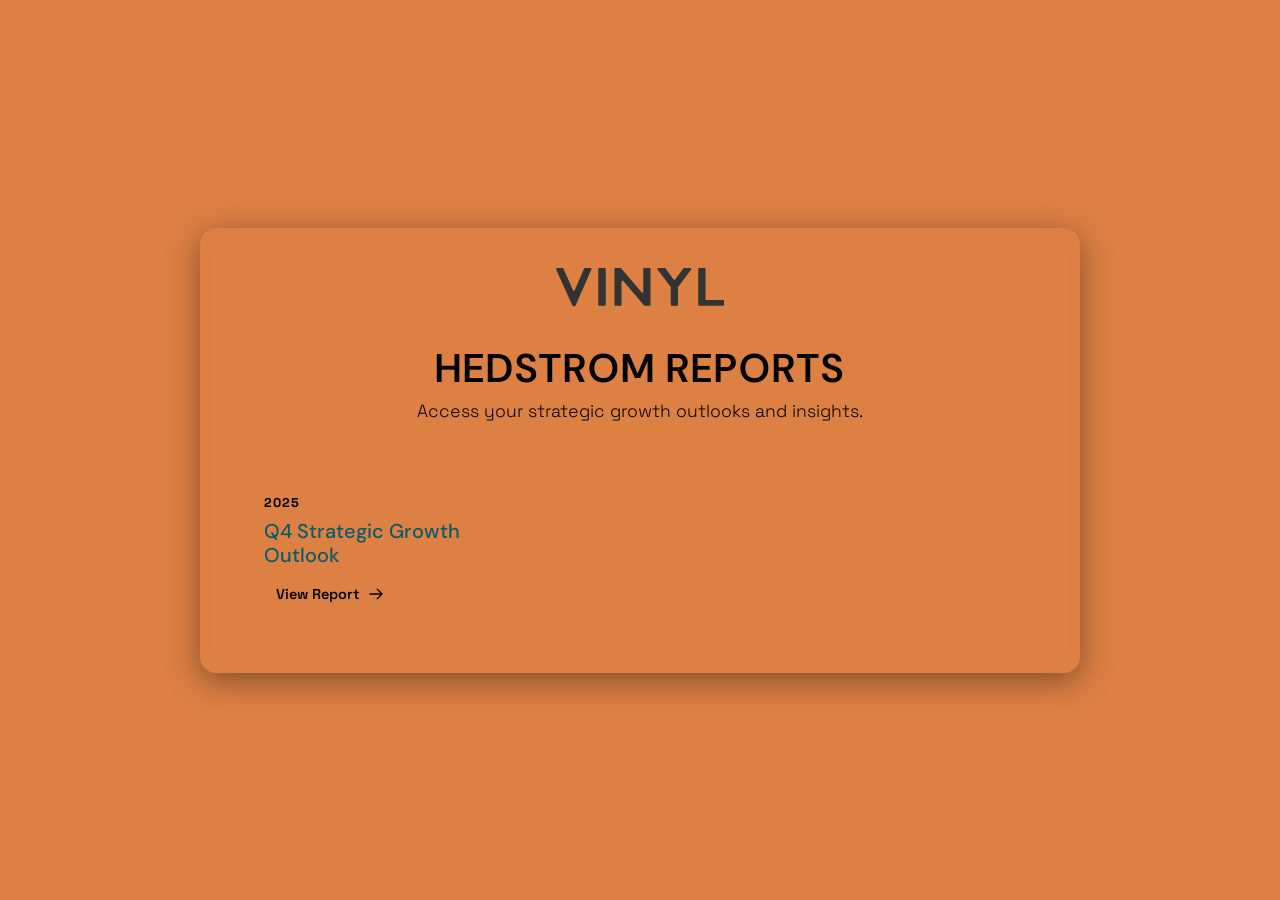
==== index.html @ ad22771b "Restructure repository for recurring insights reports" ====
<!DOCTYPE html>
<html lang="en">

<head>
    <meta charset="UTF-8">
    <meta name="viewport" content="width=device-width, initial-scale=1.0">
    <title>Hedstrom Client Reports | Vinyl Marketing</title>
    <link href="https://fonts.googleapis.com/css2?family=Space+Grotesk:wght@300;400;500;600;700&display=swap"
        rel="stylesheet">
    <link rel="stylesheet" href="/assets/css/vinyl-theme.css">
    <style>
        body {
            background-color: var(--secondary);
            color: var(--white);
            font-family: 'Space Grotesk', sans-serif;
            margin: 0;
            padding: 0;
            min-height: 100vh;
            display: flex;
            flex-direction: column;
            align-items: center;
            justify-content: center;
        }

        .container {
            max-width: 800px;
            width: 90%;
            background: rgba(var(--dark-night-rgb), 0.5);
            backdrop-filter: blur(10px);
            border: 1px solid rgba(var(--white-rgb), 0.1);
            border-radius: 16px;
            padding: 40px;
            box-shadow: 0 8px 32px rgba(0, 0, 0, 0.4);
            text-align: center;
        }

        .logo {
            max-width: 200px;
            margin-bottom: 2rem;
            filter: drop-shadow(0 0 10px rgba(var(--primary-rgb), 0.5));
        }

        h1 {
            color: var(--highlight);
            font-size: 2.5rem;
            margin-bottom: 0.5rem;
            font-weight: 600;
            text-transform: uppercase;
            letter-spacing: 2px;
        }

        p.subtitle {
            color: rgba(var(--white-rgb), 0.7);
            font-size: 1.1rem;
            margin-bottom: 3rem;
            font-weight: 300;
        }

        .report-grid {
            display: grid;
            grid-template-columns: repeat(auto-fill, minmax(250px, 1fr));
            gap: 20px;
            margin-top: 2rem;
        }

        .report-card {
            background: linear-gradient(135deg, rgba(var(--primary-rgb), 0.1) 0%, rgba(var(--secondary-rgb), 0.3) 100%);
            border: 1px solid rgba(var(--primary-rgb), 0.3);
            border-radius: 12px;
            padding: 24px;
            text-align: left;
            transition: all 0.3s ease;
            text-decoration: none;
            color: inherit;
            display: flex;
            flex-direction: column;
            position: relative;
            overflow: hidden;
        }

        .report-card::before {
            content: '';
            position: absolute;
            top: 0;
            left: 0;
            width: 100%;
            height: 100%;
            background: linear-gradient(45deg, transparent, rgba(var(--highlight-rgb), 0.1), transparent);
            transform: translateX(-100%);
            transition: transform 0.6s ease;
        }

        .report-card:hover::before {
            transform: translateX(100%);
        }

        .report-card:hover {
            transform: translateY(-5px);
            border-color: var(--highlight);
            box-shadow: 0 10px 20px rgba(var(--primary-rgb), 0.2);
        }

        .year-tag {
            color: var(--highlight);
            font-size: 0.8rem;
            font-weight: 700;
            letter-spacing: 1px;
            margin-bottom: 8px;
            text-transform: uppercase;
        }

        .report-title {
            font-size: 1.25rem;
            font-weight: 500;
            margin: 0 0 12px 0;
        }

        .view-btn {
            margin-top: auto;
            align-self: flex-start;
            color: var(--white);
            font-size: 0.9rem;
            font-weight: 600;
            display: flex;
            align-items: center;
            gap: 8px;
            background: rgba(var(--primary-rgb), 0.2);
            padding: 6px 12px;
            border-radius: 20px;
            border: 1px solid rgba(var(--primary-rgb), 0.3);
            transition: all 0.2s ease;
        }

        .report-card:hover .view-btn {
            background: var(--primary);
            border-color: var(--primary);
            box-shadow: 0 0 15px rgba(var(--primary-rgb), 0.5);
        }

        .view-btn svg {
            width: 16px;
            height: 16px;
            transition: transform 0.2s ease;
        }

        .report-card:hover .view-btn svg {
            transform: translateX(4px);
        }
    </style>
</head>

<body>
    <div class="container">
        <img src="/assets/images/VMLogo.png" alt="Vinyl Marketing" class="logo">
        <h1>Hedstrom Reports</h1>
        <p class="subtitle">Access your strategic growth outlooks and insights.</p>

        <div class="report-grid">
            <a href="/reports/2025/q4-report.html" class="report-card">
                <span class="year-tag">2025</span>
                <h3 class="report-title">Q4 Strategic Growth Outlook</h3>
                <span class="view-btn">
                    View Report
                    <svg fill="none" stroke="currentColor" viewBox="0 0 24 24" xmlns="http://www.w3.org/2000/svg">
                        <path stroke-linecap="round" stroke-linejoin="round" stroke-width="2"
                            d="M14 5l7 7m0 0l-7 7m7-7H3"></path>
                    </svg>
                </span>
            </a>

            <!-- Future reports will be added here -->
            <!-- <a href="/reports/2026/q1-report.html" class="report-card"> ... </a> -->
        </div>
    </div>
</body>

</html>
---- assets/css/vinyl-theme.css ----
/* @theme vinyl */
@import 'default';

@import url('https://fonts.googleapis.com/css2?family=DM+Sans:ital,opsz,wght@0,9..40,100..1000;1,9..40,100..1000&family=JetBrains+Mono:wght@400;700&display=swap');

:root {
    --primary: #0d5a67;
    --secondary: #dc8044;
    --accent-blue: #215387;
    --accent-teal: #006778;
    --light-teal: #80c6c6;
    --bg-primary: #ece8e2;
    --bg-white: #ffffff;

    --font-body: 'DM Sans', sans-serif;
    --font-heading: 'DM Sans', sans-serif;
    --font-mono: 'JetBrains Mono', monospace;

    --color-default: var(--primary);
    --color-background: var(--bg-primary);
    --color-heading: var(--primary);
}

section {
    background-color: var(--color-background);
    color: var(--color-default);
    font-family: var(--font-body);
    font-size: 28px;
    line-height: 1.5;
    padding: 3rem 4rem;
    display: flex;
    flex-direction: column;
    justify-content: flex-start;
    align-items: stretch;
}

h1,
h2,
h3,
h4,
h5,
h6 {
    font-family: var(--font-heading);
    color: var(--color-heading);
    margin-top: 0;
    margin-bottom: 1rem;
    font-weight: 500;
    line-height: 1.2;
}

h1 {
    font-size: 64px;
}

h2 {
    font-size: 48px;
    border-bottom: 4px solid var(--secondary);
    padding-bottom: 0.5rem;
    display: inline-block;
}

h3 {
    font-size: 36px;
}

p {
    margin-top: 0;
    margin-bottom: 1.5rem;
}

ul {
    padding-left: 2rem;
}

li {
    margin-bottom: 0.5rem;
}

strong {
    font-weight: 700;
}

/* Custom Grid Layouts */
.grid-2 {
    display: grid;
    grid-template-columns: 1fr 1fr;
    gap: 2rem;
    margin-top: 1rem;
}

.grid-3 {
    display: grid;
    grid-template-columns: 1fr 1fr 1fr;
    gap: 2rem;
    margin-top: 1rem;
}

/* Content Cards */
.card {
    background-color: var(--bg-white);
    padding: 2rem;
    border-radius: 8px;
    /* Optional, but Vinyl site has soft bubbles, let's keep it sharp or slightly rounded */
    box-shadow: 0 4px 6px rgba(0, 0, 0, 0.05);
    border-left: 8px solid var(--primary);
}

.card.highlight {
    border-left-color: var(--secondary);
}

.card h3 {
    font-size: 24px;
    margin-bottom: 1rem;
    font-weight: 700;
    color: var(--primary);
}

.card p {
    color: var(--primary) !important;
}

/* Metric Display */
.metric {
    text-align: center;
    padding: 2rem;
    background-color: var(--bg-white);
    border: 2px solid var(--light-teal);
}

.metric .number {
    font-family: var(--font-mono);
    font-size: 80px;
    font-weight: 700;
    color: var(--secondary);
    line-height: 1;
    display: block;
}

.metric .label {
    font-size: 18px;
    text-transform: uppercase;
    color: var(--primary);
    margin-top: 0.5rem;
    font-weight: 700;
}

.metric .delta {
    display: inline-block;
    font-family: var(--font-mono);
    background-color: var(--accent-teal);
    color: white;
    padding: 0.2rem 0.5rem;
    font-size: 16px;
    margin-top: 1rem;
}

.metric .delta.negative {
    background-color: #b82105;
    /* Pulled from global-palette13 error red */
}

/* Bar Chart (CSS) */
.css-bar-chart {
    display: flex;
    flex-direction: column;
    gap: 1rem;
    margin-top: 2rem;
}

.bar-row {
    display: flex;
    align-items: center;
}

.bar-label {
    width: 150px;
    font-family: var(--font-mono);
    font-size: 16px;
    text-align: right;
    padding-right: 1rem;
    text-transform: uppercase;
}

.bar-container {
    flex-grow: 1;
    background-color: rgba(13, 90, 103, 0.1);
    height: 40px;
    position: relative;
}

.bar-fill {
    height: 100%;
    background-color: var(--primary);
    display: flex;
    align-items: center;
    padding-left: 1rem;
    color: white;
    font-family: var(--font-mono);
    font-weight: 700;
}

.bar-fill.highlight {
    background-color: var(--secondary);
}

/* Donut Chart (CSS) */
.donut-chart-container {
    position: relative;
    width: 320px;
    height: 320px;
    margin: 0 auto;
}

.donut-chart {
    width: 100%;
    height: 100%;
    border-radius: 50%;
    background: conic-gradient(var(--secondary) 0% 51%,
            var(--primary) 51% 96%,
            var(--accent-blue) 96% 98%,
            var(--light-teal) 98% 100%);
    display: flex;
    justify-content: center;
    align-items: center;
}

.donut-hole {
    width: 70%;
    height: 70%;
    background-color: var(--accent-teal);
    border-radius: 50%;
    display: flex;
    flex-direction: column;
    justify-content: center;
    align-items: center;
    color: white;
}

/* Title Slide */
section.title-slide {
    justify-content: center;
    align-items: center;
    text-align: center;
    background-color: var(--accent-teal);
    color: white;
}

section.title-slide h1 {
    color: white;
    font-size: 72px;
    margin-bottom: 1rem;
}

section.title-slide h1 span {
    color: var(--secondary);
}

section.title-slide p {
    font-family: var(--font-mono);
    text-transform: uppercase;
    letter-spacing: 2px;
    font-size: 20px;
    color: var(--light-teal);
}

/* Footer / Accent Slides */
section.dark-slide {
    background-color: var(--primary);
    color: white;
}

section.dark-slide h2 {
    color: white;
    border-color: var(--secondary);
}

/* Quote/Callout */
.callout {
    background-color: var(--primary);
    color: white;
    padding: 2.5rem;
    font-size: 32px;
    line-height: 1.4;
    border-left: 12px solid var(--secondary);
    margin: 2rem 0;
}

/* Table Design */
table {
    width: 100%;
    border-collapse: collapse;
    margin-top: 2rem;
    background: white;
}

th {
    background-color: var(--primary);
    color: white;
    text-align: left;
    padding: 1rem;
    font-family: var(--font-mono);
    text-transform: uppercase;
    font-size: 16px;
}

td {
    padding: 1.5rem 1rem;
    border-bottom: 1px solid rgba(0, 0, 0, 0.1);
    font-size: 22px;
}

td:last-child {
    font-weight: bold;
    color: var(--secondary);
}
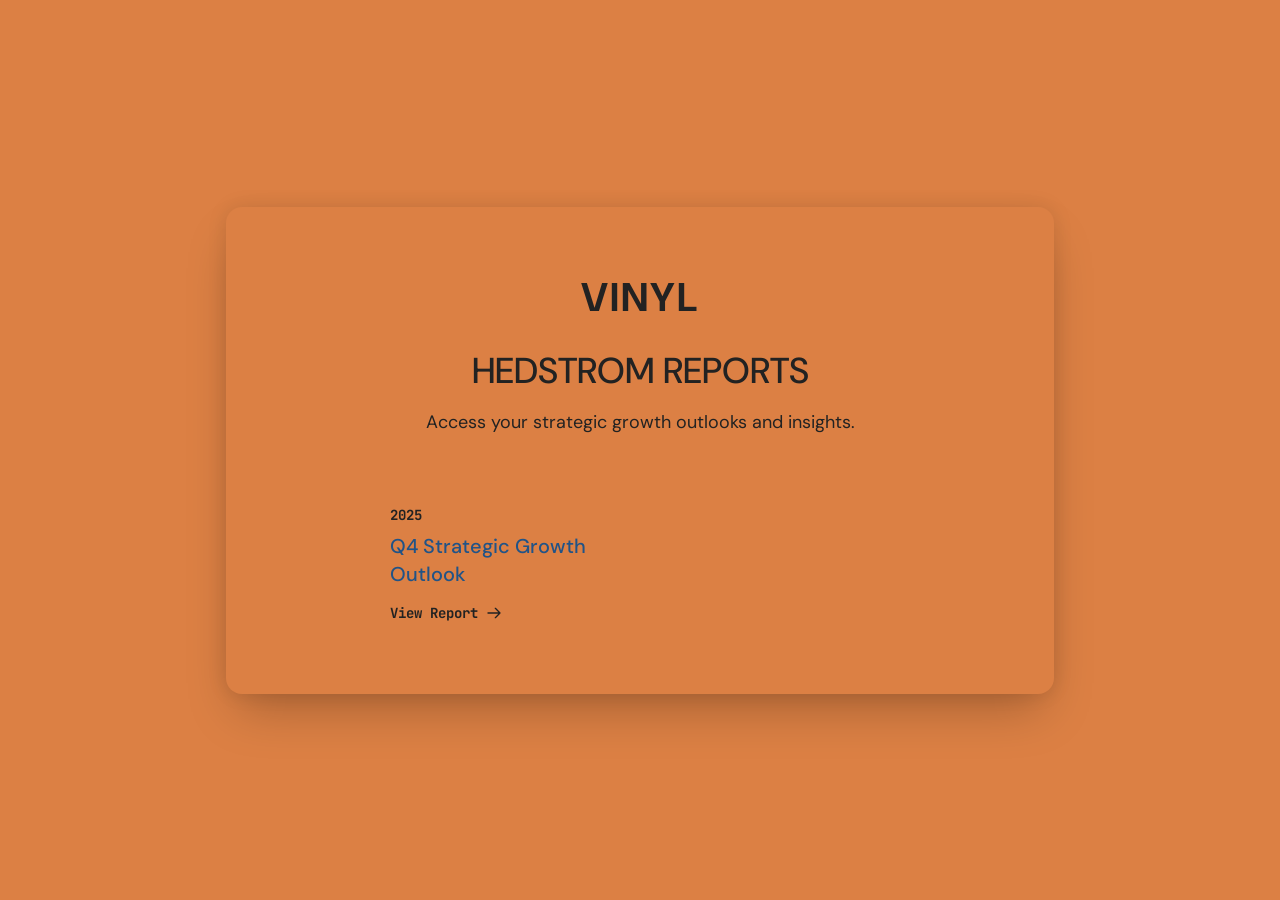
==== commit acf145e9: "Redesign portal landing page to match Vinyl Style Guide and mockup" ====
--- a/index.html
+++ b/index.html
@@ -5,145 +5,121 @@
     <meta charset="UTF-8">
     <meta name="viewport" content="width=device-width, initial-scale=1.0">
     <title>Hedstrom Client Reports | Vinyl Marketing</title>
-    <link href="https://fonts.googleapis.com/css2?family=Space+Grotesk:wght@300;400;500;600;700&display=swap"
+    <link rel="preconnect" href="https://fonts.googleapis.com">
+    <link rel="preconnect" href="https://fonts.gstatic.com" crossorigin>
+    <link
+        href="https://fonts.googleapis.com/css2?family=DM+Sans:opsz,wght@9..40,300;9..40,400;9..40,500;9..40,700&family=JetBrains+Mono:wght@400;700&display=swap"
         rel="stylesheet">
-    <link rel="stylesheet" href="/assets/css/vinyl-theme.css">
     <style>
+        :root {
+            --palette1: #dc8044;
+            --palette2: #215387;
+            --palette3: #0d5a67;
+            --palette8: #ece8e2;
+            --palette9: #ffffff;
+            --text-dark: #222222;
+        }
+
         body {
-            background-color: var(--secondary);
-            color: var(--white);
-            font-family: 'Space Grotesk', sans-serif;
+            background-color: var(--palette1);
+            color: var(--text-dark);
+            font-family: 'DM Sans', sans-serif;
             margin: 0;
             padding: 0;
             min-height: 100vh;
             display: flex;
-            flex-direction: column;
             align-items: center;
             justify-content: center;
         }
 
         .container {
-            max-width: 800px;
-            width: 90%;
-            background: rgba(var(--dark-night-rgb), 0.5);
-            backdrop-filter: blur(10px);
-            border: 1px solid rgba(var(--white-rgb), 0.1);
+            width: 100%;
+            max-width: 700px;
+            margin: 2rem;
+            background-color: var(--palette1);
             border-radius: 16px;
-            padding: 40px;
-            box-shadow: 0 8px 32px rgba(0, 0, 0, 0.4);
+            padding: 4rem;
+            /* Soft, wide elevation shadow to match the mockup */
+            box-shadow: 0 25px 50px -12px rgba(0, 0, 0, 0.25), 0 0px 20px rgba(0, 0, 0, 0.1);
             text-align: center;
         }
 
-        .logo {
-            max-width: 200px;
-            margin-bottom: 2rem;
-            filter: drop-shadow(0 0 10px rgba(var(--primary-rgb), 0.5));
+        h1.brand-title {
+            font-size: 2.5rem;
+            font-weight: 700;
+            margin: 0 0 1.5rem 0;
+            letter-spacing: 0.05em;
+            color: var(--text-dark);
         }
 
-        h1 {
-            color: var(--highlight);
-            font-size: 2.5rem;
-            margin-bottom: 0.5rem;
-            font-weight: 600;
-            text-transform: uppercase;
-            letter-spacing: 2px;
+        h2.page-title {
+            font-size: 2.25rem;
+            font-weight: 500;
+            margin: 0 0 1rem 0;
+            color: var(--text-dark);
         }
 
         p.subtitle {
-            color: rgba(var(--white-rgb), 0.7);
-            font-size: 1.1rem;
-            margin-bottom: 3rem;
-            font-weight: 300;
+            font-size: 1.125rem;
+            font-weight: 400;
+            margin: 0 0 4rem 0;
+            color: var(--text-dark);
         }
 
-        .report-grid {
-            display: grid;
-            grid-template-columns: repeat(auto-fill, minmax(250px, 1fr));
-            gap: 20px;
-            margin-top: 2rem;
+        .reports-list {
+            display: flex;
+            flex-direction: column;
+            gap: 2rem;
+            text-align: left;
+            max-width: 500px;
+            margin: 0 auto;
         }
 
-        .report-card {
-            background: linear-gradient(135deg, rgba(var(--primary-rgb), 0.1) 0%, rgba(var(--secondary-rgb), 0.3) 100%);
-            border: 1px solid rgba(var(--primary-rgb), 0.3);
-            border-radius: 12px;
-            padding: 24px;
-            text-align: left;
-            transition: all 0.3s ease;
+        .report-item {
+            display: block;
             text-decoration: none;
             color: inherit;
-            display: flex;
-            flex-direction: column;
-            position: relative;
-            overflow: hidden;
+            padding: 0.5rem 0;
+            transition: transform 0.2s ease;
         }
 
-        .report-card::before {
-            content: '';
-            position: absolute;
-            top: 0;
-            left: 0;
-            width: 100%;
-            height: 100%;
-            background: linear-gradient(45deg, transparent, rgba(var(--highlight-rgb), 0.1), transparent);
-            transform: translateX(-100%);
-            transition: transform 0.6s ease;
+        .report-item:hover {
+            transform: translateX(8px);
         }
 
-        .report-card:hover::before {
-            transform: translateX(100%);
-        }
-
-        .report-card:hover {
-            transform: translateY(-5px);
-            border-color: var(--highlight);
-            box-shadow: 0 10px 20px rgba(var(--primary-rgb), 0.2);
-        }
-
-        .year-tag {
-            color: var(--highlight);
-            font-size: 0.8rem;
+        .report-year {
+            font-family: 'JetBrains Mono', monospace;
+            font-size: 0.875rem;
             font-weight: 700;
-            letter-spacing: 1px;
-            margin-bottom: 8px;
-            text-transform: uppercase;
+            margin-bottom: 0.5rem;
+            color: var(--text-dark);
         }
 
         .report-title {
             font-size: 1.25rem;
             font-weight: 500;
-            margin: 0 0 12px 0;
+            color: var(--palette2);
+            margin: 0 0 1rem 0;
+            line-height: 1.4;
         }
 
-        .view-btn {
-            margin-top: auto;
-            align-self: flex-start;
-            color: var(--white);
-            font-size: 0.9rem;
-            font-weight: 600;
+        .view-link {
+            font-family: 'JetBrains Mono', monospace;
+            font-size: 0.875rem;
+            font-weight: 700;
+            color: var(--text-dark);
             display: flex;
             align-items: center;
-            gap: 8px;
-            background: rgba(var(--primary-rgb), 0.2);
-            padding: 6px 12px;
-            border-radius: 20px;
-            border: 1px solid rgba(var(--primary-rgb), 0.3);
-            transition: all 0.2s ease;
+            gap: 0.5rem;
         }
 
-        .report-card:hover .view-btn {
-            background: var(--primary);
-            border-color: var(--primary);
-            box-shadow: 0 0 15px rgba(var(--primary-rgb), 0.5);
-        }
-
-        .view-btn svg {
+        .view-link svg {
             width: 16px;
             height: 16px;
             transition: transform 0.2s ease;
         }
 
-        .report-card:hover .view-btn svg {
+        .report-item:hover .view-link svg {
             transform: translateX(4px);
         }
     </style>
@@ -151,25 +127,34 @@
 
 <body>
     <div class="container">
-        <img src="/assets/images/VMLogo.png" alt="Vinyl Marketing" class="logo">
-        <h1>Hedstrom Reports</h1>
+        <h1 class="brand-title">VINYL</h1>
+        <h2 class="page-title">HEDSTROM REPORTS</h2>
         <p class="subtitle">Access your strategic growth outlooks and insights.</p>
 
-        <div class="report-grid">
-            <a href="/reports/2025/q4-report.html" class="report-card">
-                <span class="year-tag">2025</span>
-                <h3 class="report-title">Q4 Strategic Growth Outlook</h3>
-                <span class="view-btn">
+        <div class="reports-list">
+            <a href="/reports/2025/q4-report.html" class="report-item">
+                <div class="report-year">2025</div>
+                <h3 class="report-title">Q4 Strategic Growth<br>Outlook</h3>
+                <div class="view-link">
                     View Report
                     <svg fill="none" stroke="currentColor" viewBox="0 0 24 24" xmlns="http://www.w3.org/2000/svg">
                         <path stroke-linecap="round" stroke-linejoin="round" stroke-width="2"
                             d="M14 5l7 7m0 0l-7 7m7-7H3"></path>
                     </svg>
-                </span>
+                </div>
             </a>
 
             <!-- Future reports will be added here -->
-            <!-- <a href="/reports/2026/q1-report.html" class="report-card"> ... </a> -->
+            <!-- 
+            <a href="/reports/2026/q1-report.html" class="report-item">
+                <div class="report-year">2026</div>
+                <h3 class="report-title">Q1 Strategic Growth<br>Outlook</h3>
+                <div class="view-link">
+                    View Report
+                    <svg fill="none" stroke="currentColor" viewBox="0 0 24 24" xmlns="http://www.w3.org/2000/svg"><path stroke-linecap="round" stroke-linejoin="round" stroke-width="2" d="M14 5l7 7m0 0l-7 7m7-7H3"></path></svg>
+                </div>
+            </a> 
+            -->
         </div>
     </div>
 </body>
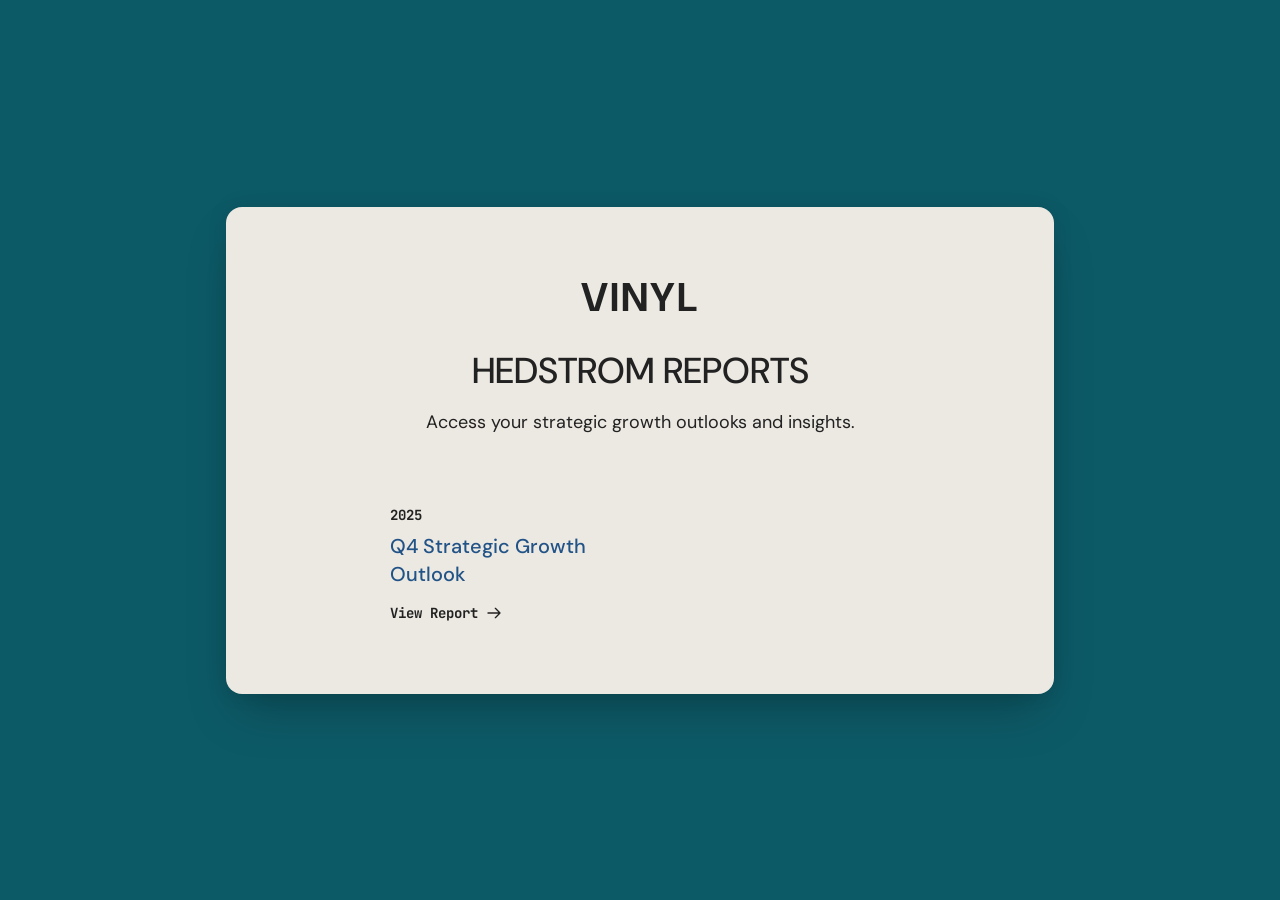
==== commit 4cf025ba: "Update colors for background and container" ====
--- a/index.html
+++ b/index.html
@@ -21,7 +21,7 @@
         }
 
         body {
-            background-color: var(--palette1);
+            background-color: var(--palette3);
             color: var(--text-dark);
             font-family: 'DM Sans', sans-serif;
             margin: 0;
@@ -36,7 +36,7 @@
             width: 100%;
             max-width: 700px;
             margin: 2rem;
-            background-color: var(--palette1);
+            background-color: var(--palette8);
             border-radius: 16px;
             padding: 4rem;
             /* Soft, wide elevation shadow to match the mockup */
